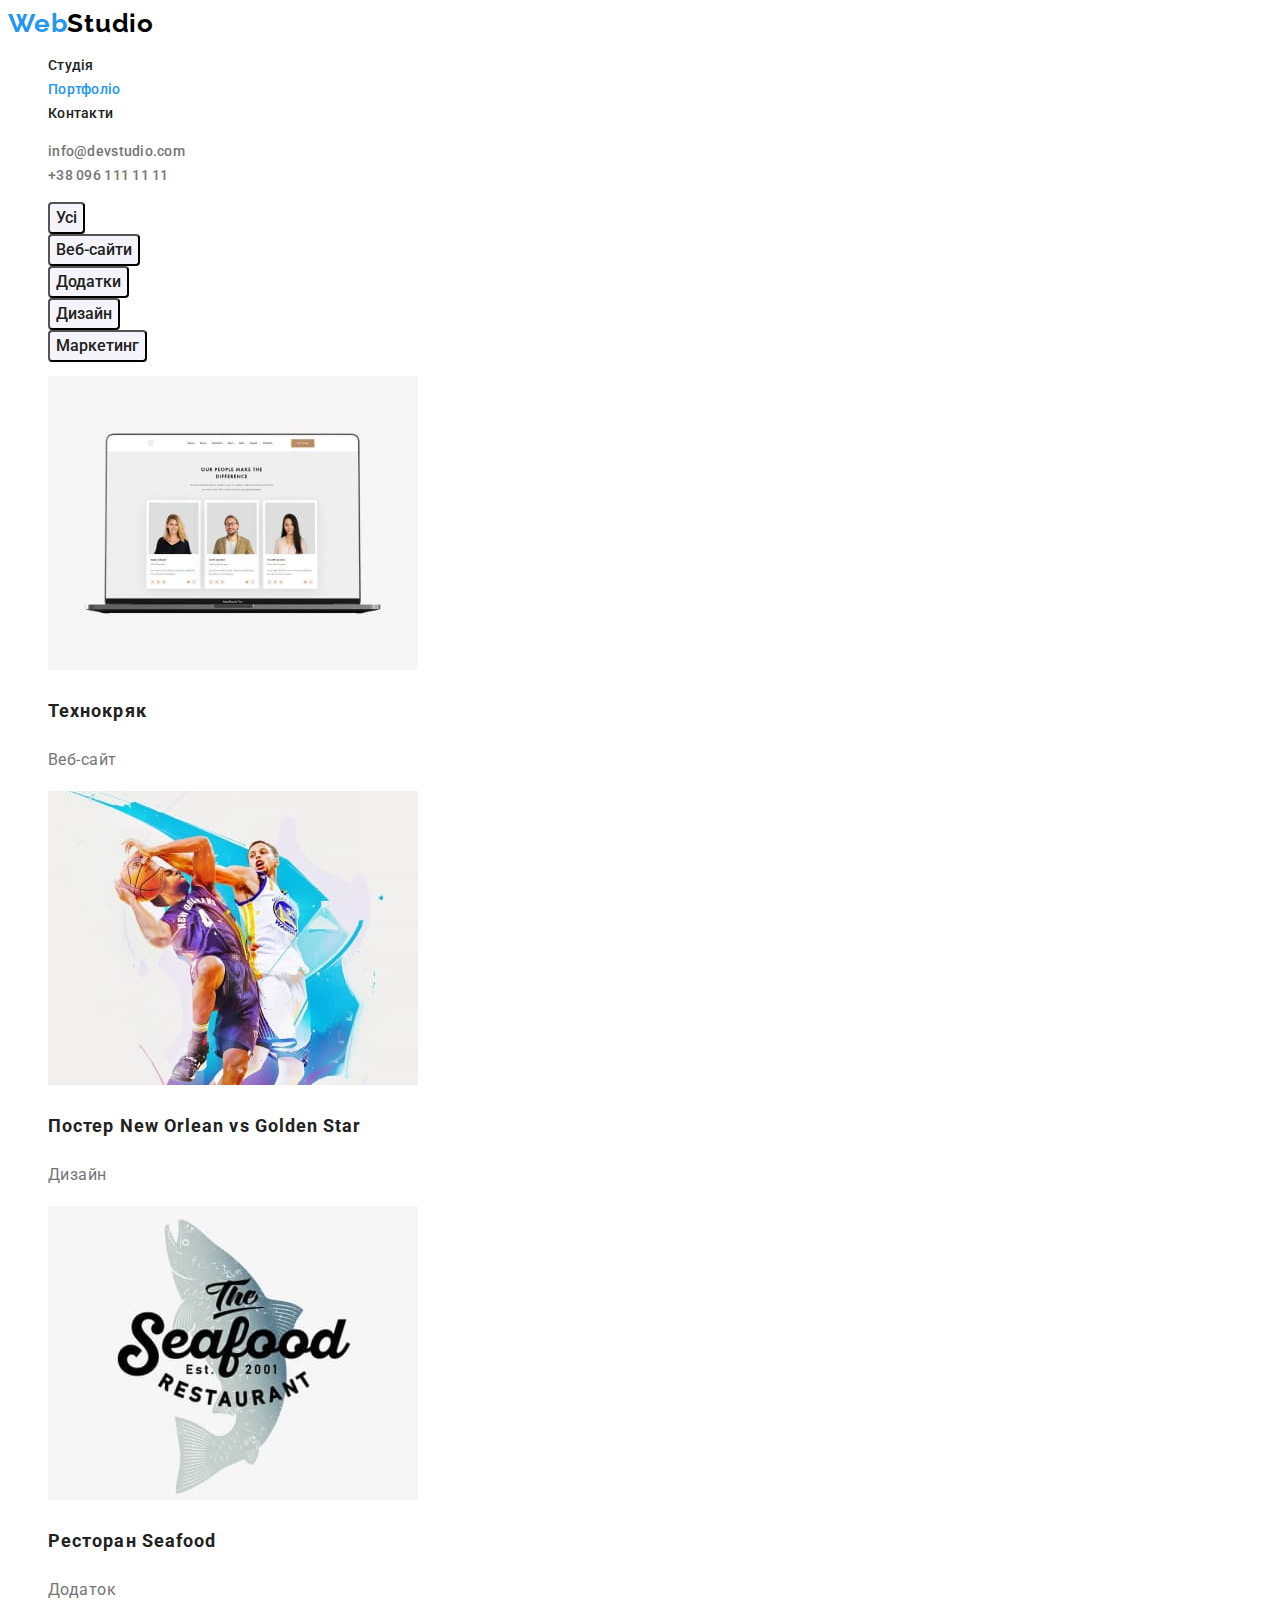
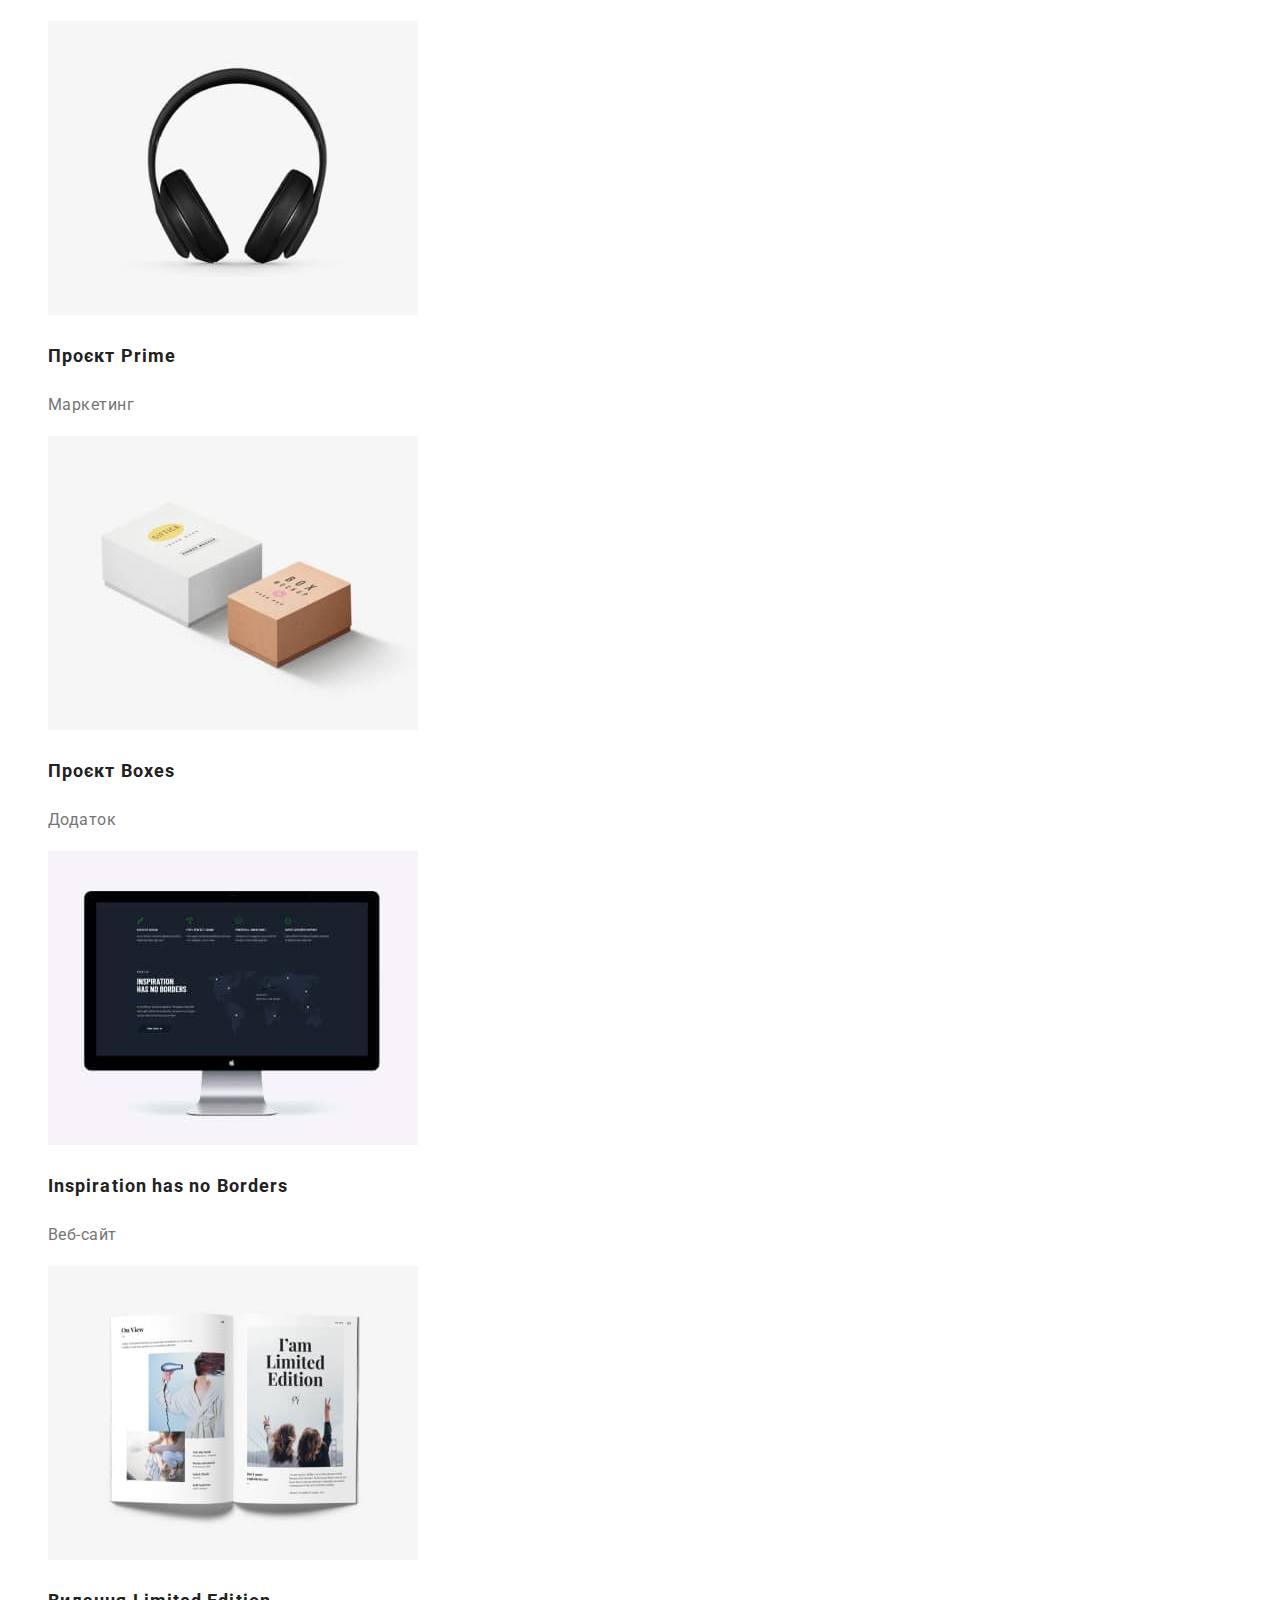
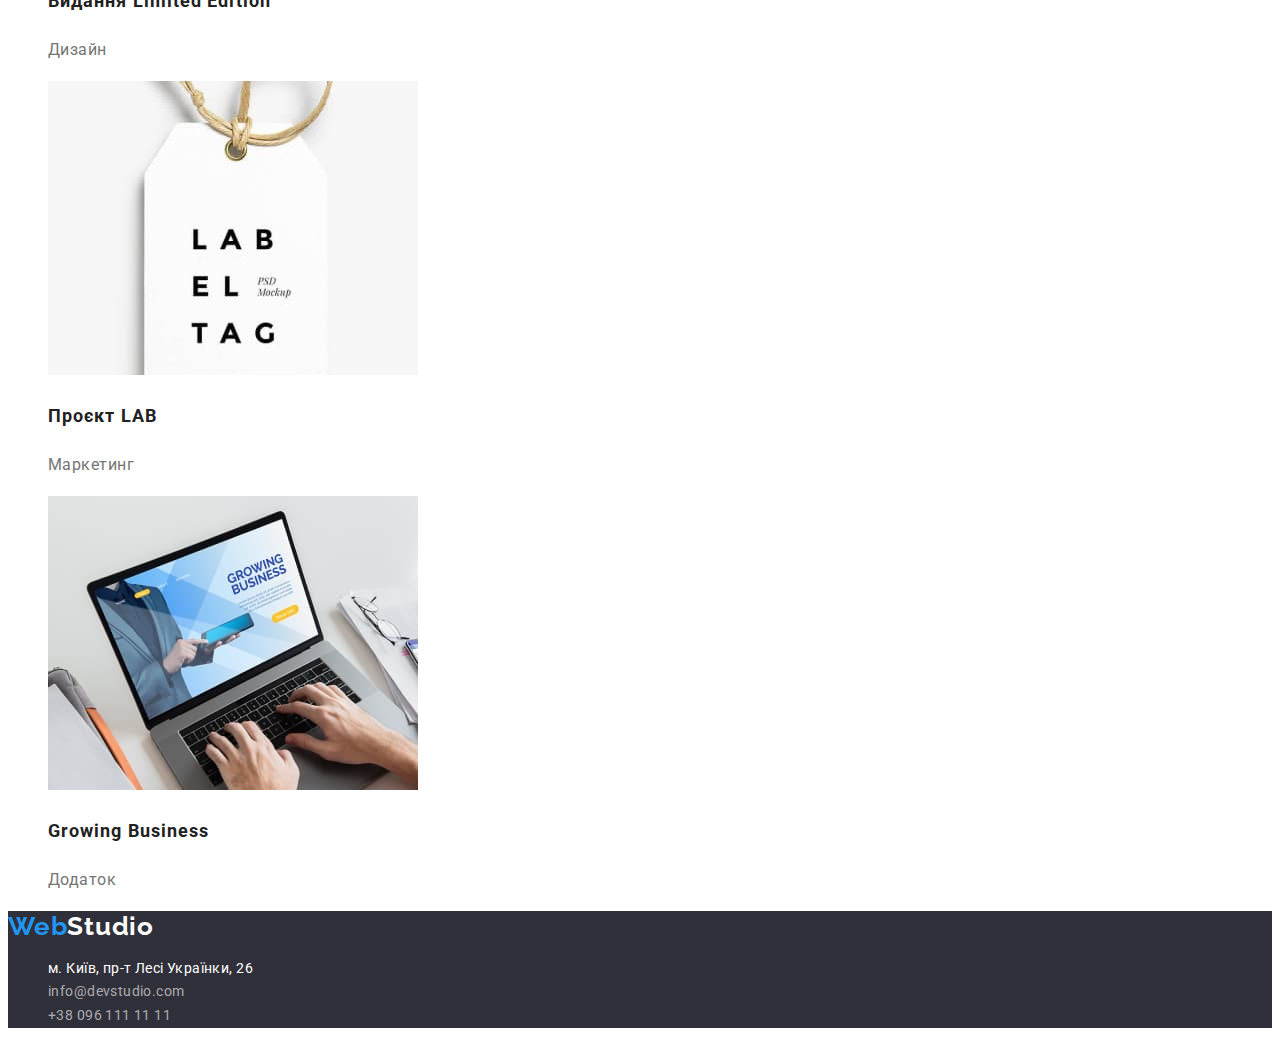
==== portfolio.html @ 8ddcfded "Initial commit" ====
<!DOCTYPE html>
<html lang="uk">
  <head>
    <meta charset="UTF-8" />
    <meta http-equiv="X-UA-Compatible" content="IE=edge" />
    <meta name="viewport" content="width=device-width, initial-scale=1.0" />
    <title>WebStudio</title>
    <link
      href="https://fonts.googleapis.com/css2?family=Raleway:wght@700&family=Roboto:wght@400;500;700;900&display=swap"
      rel="stylesheet"
    />
    <link rel="stylesheet" href="./css/styles.css" />
  </head>
  <body>
    <header>
      <nav>
        <a href="index.html" class="web"><span class="site-name">Web</span>Studio</a>
        <ul class="main-navigation">
          <li class="site-nav">
            <a href="index.html" class="nav-link link studio">Студія</a>
          </li>
          <li class="site-nav">
            <a href="portfolio.html" class="nav-link portfolio">Портфоліо</a>
          </li>
          <li class="site-nav"><a href="" class="nav-link">Контакти</a></li>
        </ul>
      </nav>

      <ul class="navigation">
        <li class="navigation-mail">
          <a href="mailto:info@devstudio.com" class="navigation-link">info@devstudio.com</a>
        </li>
        <li class="navigation-tel">
          <a href="tel:+380961111111" class="navigation-link">+38 096 111 11 11</a>
        </li>
      </ul>
    </header>

    <main>
      <h1 class="visually-hidden">Проекти</h1>
      <ul>
        <li><button type="button" class="navigation-button">Усі</button></li>
        <li><button type="button" class="navigation-button">Веб-сайти</button></li>
        <li><button type="button" class="navigation-button">Додатки</button></li>
        <li><button type="button" class="navigation-button">Дизайн</button></li>
        <li><button type="button" class="navigation-button">Маркетинг</button></li>
      </ul>
      <section>
        <ul>
          <li class="card">
            <a href=""
              ><img
                src="./images/tehnokriak.jpg"
                alt="зображення веб-сайту технокряк"
                width="370"
              />
              <h2 class="project-item">Технокряк</h2>
              <p class="project-item-description">Веб-сайт</p></a
            >
          </li>
          <li class="card">
            <a href=""
              ><img src="./images/poster.jpg" alt="двоє гравців в баскетбол" width="370" />
              <h2 class="project-item">Постер New Orlean vs Golden Star</h2>
              <p class="project-item-description">Дизайн</p></a
            >
          </li>
          <li class="card">
            <a href="">
              <img src="./images/seafood.jpg" alt="логотип ресторану" width="370" />
              <h2 class="project-item">Ресторан Seafood</h2>
              <p class="project-item-description">Додаток</p></a
            >
          </li>
          <li class="card">
            <a href=""
              ><img src="./images/prime.jpg" alt="зображення навушників" width="370" />
              <h2 class="project-item">Проєкт Prime</h2>
              <p class="project-item-description">Маркетинг</p></a
            >
          </li>
          <li class="card">
            <a href=""
              ><img src="./images/boxes.jpg" alt="картонні коробки" width="370" />
              <h2 class="project-item">Проєкт Boxes</h2>
              <p class="project-item-description">Додаток</p></a
            >
          </li>
          <li class="card">
            <a href="">
              <img
                src="./images/inspiration.jpg"
                alt="зображення веб-сайту  inspiration"
                width="370"
              />
              <h2 class="project-item">Inspiration has no Borders</h2>
              <p class="project-item-description">Веб-сайт</p></a
            >
          </li>
          <li class="card">
            <a href="">
              <img src="./images/limited.jpg" alt="зображення відкритого журналу" width="370" />
              <h2 class="project-item">Видання Limited Edition</h2>
              <p class="project-item-description">Дизайн</p></a
            >
          </li>
          <li class="card">
            <a href="">
              <img src="./images/lab.jpg" alt="картка з надписом проекту" width="370" />
              <h2 class="project-item">Проєкт LAB</h2>
              <p class="project-item-description">Маркетинг</p></a
            >
          </li>
          <li class="card">
            <a href=""
              ><img src="./images/business.jpg" alt="робоче місце з ноутбуком" width="370" />
              <h2 class="project-item">Growing Business</h2>
              <p class="project-item-description">Додаток</p></a
            >
          </li>
        </ul>
      </section>
    </main>
    <footer class="down">
      <address>
        <a href="index.html" class="web"
          ><span class="site-name">Web</span><span class="footer-studio">Studio</span></a
        >
        <ul>
          <li class="adress">
            <a
              href="https://goo.gl/maps/CPtrU1FHBa2aNyZL9"
              target="_blank"
              rel="noopener noreferrer nofollow"
              class="adress-link"
              >м. Київ, пр-т Лесі Українки, 26</a
            >
          </li>
          <li class="footer-contacts">
            <a href="mailto:info@devstudio.com" class="footer-navigation-link"
              >info@devstudio.com</a
            >
          </li>
          <li class="footer-contacts">
            <a href="tel:+380961111111" class="footer-navigation-link">+38 096 111 11 11</a>
          </li>
        </ul>
      </address>
    </footer>
  </body>
</html>
---- css/styles.css ----
/* колір основного тексту #000000 */
/* другорядний колір тексту #757575 */
/* білий #ffffff */
/* акцент #2196F3 */
/* основний колір фону #f5f5f5 */
/* другорядний колір фону #2F303A */
/* фон хедера #f5f5f5 */
/* фон кнопок навігації  #F5F4FA */

:root {
  --primary-text-color: #757575;
  --title-text-color: #000000;
  --subtitle-text-color: #212121;
  --accent-color: #2196f3;
  --white-text-color: #ffffff;
  --primary-background: #f5f5f5;
  --secondary-background: #2f303a;
  --button-background: #f5f4fa;
}

body {
  color: var(--primary-text-color);
  background-color: var(--white-text-color);
  font-family: 'Roboto', sans-serif;
  font-size: 14px;
  line-height: 1.71;
  letter-spacing: 0.03em;
}

a {
  text-decoration: none;
}

ul {
  list-style: none;
}

.web {
  font-family: 'Raleway', sans-serif;
  font-style: normal;
  font-weight: 700;
  font-size: 26px;
  line-height: 1.19;
  letter-spacing: 0.03em;
  color: var(--title-text-color);
  text-decoration: none;
}

.site-name {
  color: var(--accent-color);
}

.navigation-studio .link {
  color: var(--accent-color);
}

.nav-link:hover {
  color: var(--accent-color);
}

.nav-link:focus {
  color: var(--accent-color);
}

.navigation-link:hover {
  color: var(--accent-color);
}

.navigation-link:focus {
  color: var(--accent-color);
}

.nav-link {
  text-decoration: none;
  font-weight: 500;
  font-size: 14px;
  line-height: 1.14;
  letter-spacing: 0.02em;
  color: var(--subtitle-text-color);
}

.navigation-link {
  text-decoration: none;
  font-weight: 500;
  font-size: 14px;
  line-height: 1.14;
  letter-spacing: 0.02em;
  color: var(--primary-text-color);
}

.studio {
  color: #212121;
}

.site-nav .portfolio {
  color: #2196f3;
}

.hero-section {
  background-color: var(--secondary-background);
}

.hero-title {
  text-transform: uppercase;
  text-align: center;
  color: var(--white-text-color);

  font-weight: 900;
  font-size: 44px;
  line-height: 1.36;
  letter-spacing: 0.06em;
}

.button {
  font-family: inherit;
  font-weight: 700;
  font-size: 16px;
  line-height: 1.88;
  color: var(--white-text-color);
  background: var(--accent-color);
  box-shadow: 0px 4px 4px rgba(0, 0, 0, 0.15);
  cursor: pointer;
}

.button:hover {
  background-color: #188ce8;
}

.button:focus {
  background-color: #188ce8;
}

.visually-hidden {
  position: absolute;
  white-space: nowrap;
  width: 1px;
  height: 1px;
  overflow: hidden;
  border: 0;
  padding: 0;
  clip: rect(0 0 0 0);
  clip-path: inset(50%);
  margin: -1px;
}

.principle-item {
  font-weight: 700;
  font-size: 14px;
  line-height: 1.14;
  letter-spacing: 0.03em;
  text-transform: uppercase;
  color: var(--subtitle-text-color);
}

.our-principles {
  font-size: 14px;
  line-height: 1.71;
  letter-spacing: 0.03em;
  color: var(--primary-text-color);
}

.h-activity {
  font-weight: 700;
  font-size: 36px;
  line-height: 1.17;
  text-align: center;
  letter-spacing: 0.03em;
  color: var(--subtitle-text-color);
}

.team {
  background-color: #f5f4fa;
}

.h-team {
  font-weight: 700;
  font-size: 36px;
  line-height: 1.17;
  text-align: center;
  letter-spacing: 0.03em;
  color: var(--subtitle-text-color);
}

.photo {
  background-color: var(--white-text-color);
}

.name {
  font-weight: 500;
  font-size: 16px;
  line-height: 1.19;
  text-align: center;
  letter-spacing: 0.03em;
  color: var(--subtitle-text-color);
}

.position {
  font-size: 16px;
  line-height: 1.19;
  text-align: center;
  letter-spacing: 0.03em;
  color: var(--primary-text-color);
}

.footer-studio {
  color: var(--white-text-color);
}

.down {
  background: var(--secondary-background);
}

.adress-link {
  text-decoration: none;
  font-size: 14px;
  line-height: 1.71;
  letter-spacing: 0.03em;
  color: var(--white-text-color);
}

.footer-navigation-link {
  text-decoration: none;
  font-size: 14px;
  line-height: 1.71;
  letter-spacing: 0.03em;
  color: rgba(255, 255, 255, 0.6);
}

.project-item {
  font-weight: 700;
  font-size: 18px;
  line-height: 2;
  letter-spacing: 0.06em;
  color: var(--subtitle-text-color);
}

.project-item-description {
  font-size: 16px;
  line-height: 1.88;
  letter-spacing: 0.03em;
  color: var(--primary-text-color);
}

.navigation-button {
  font-family: inherit;
  font-weight: 500;
  font-size: 16px;
  line-height: 1.63;
  color: var(--subtitle-text-color);
  background: var(--button-background);
  border-radius: 4px;
  cursor: pointer;
}

.navigation-button:focus {
  color: #ffffff;
  background-color: #2196f3;
}

.navigation-button:hover {
  color: #ffffff;
  background-color: #2196f3;
}

.card {
  background-color: var(--white-text-color);
}

.footer-contacts {
  font-style: normal;
}

.adress {
  font-style: normal;
}

.footer-navigation-link:hover {
  color: var(--accent-color);
}

.footer-navigation-link:focus {
  color: var(--accent-color);
}

.adress-link:hover {
  color: var(--accent-color);
}

.adress-link:focus {
  color: var(--accent-color);
}
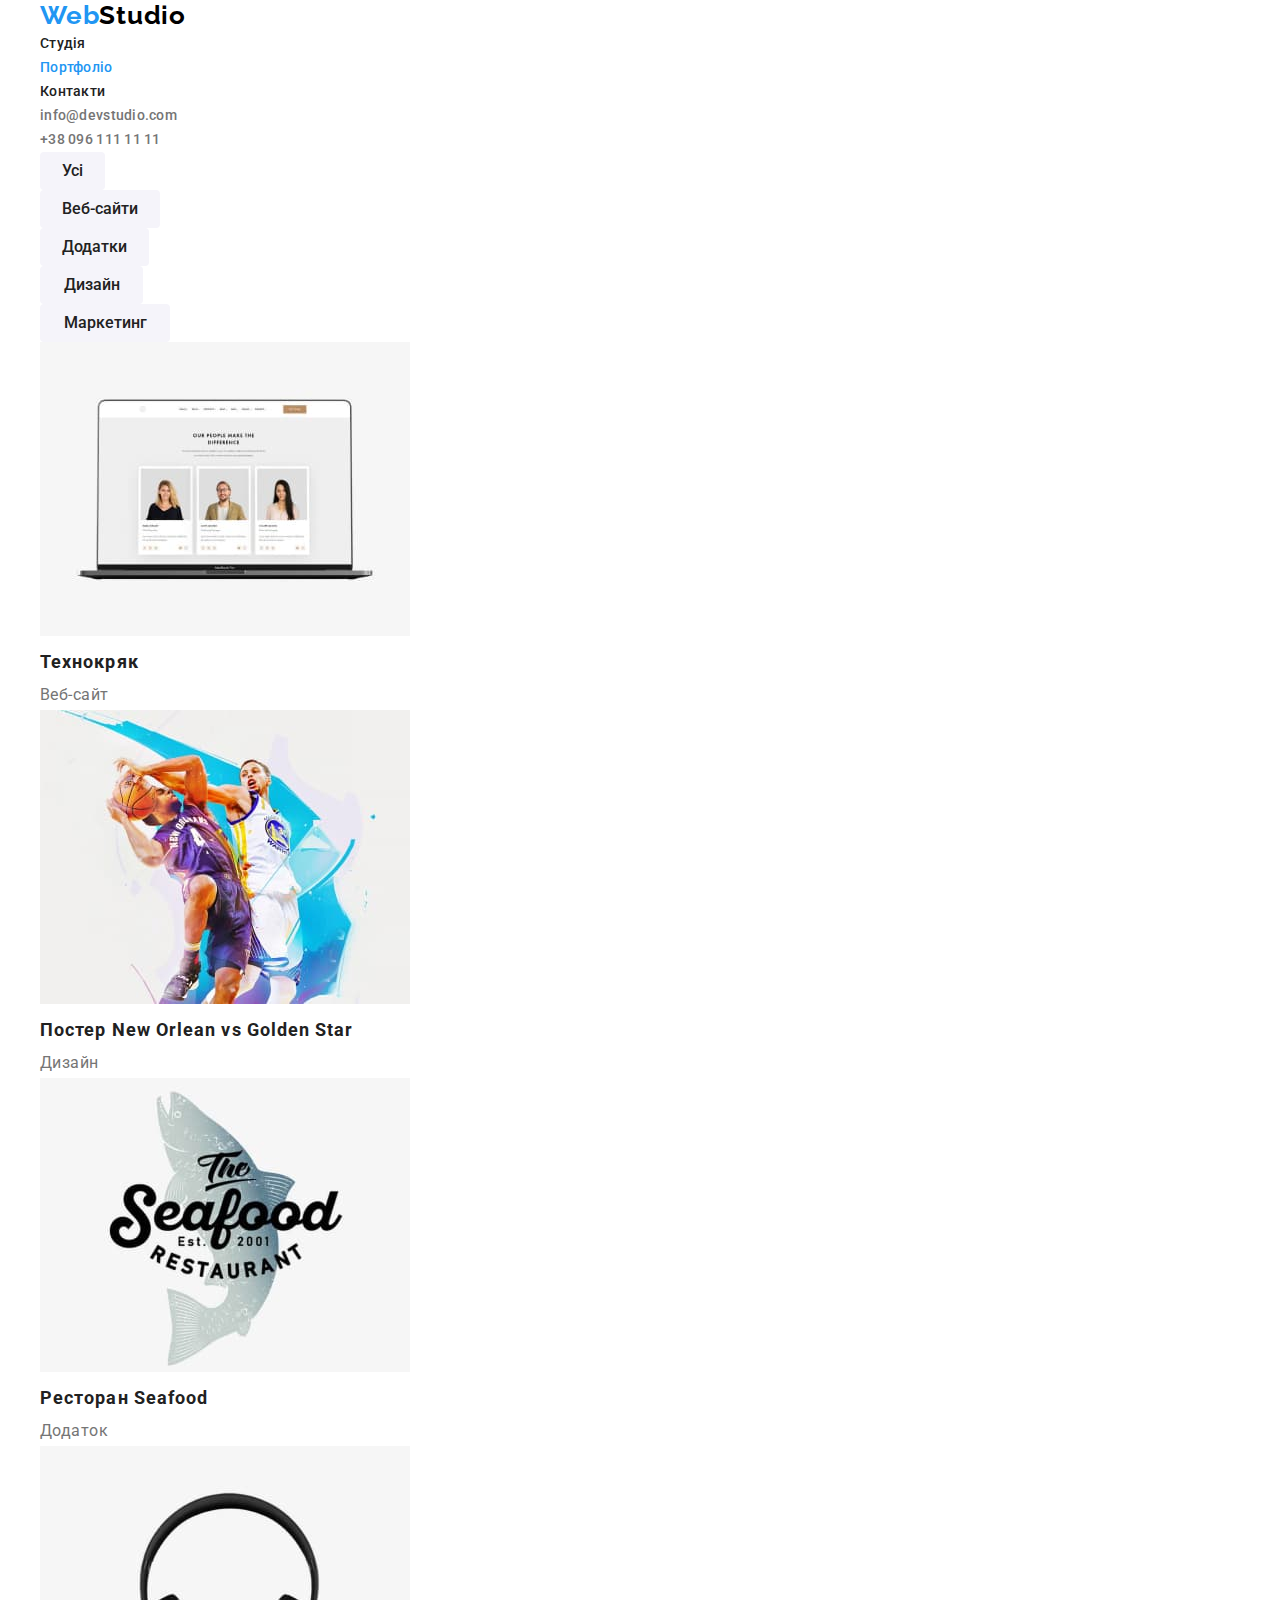
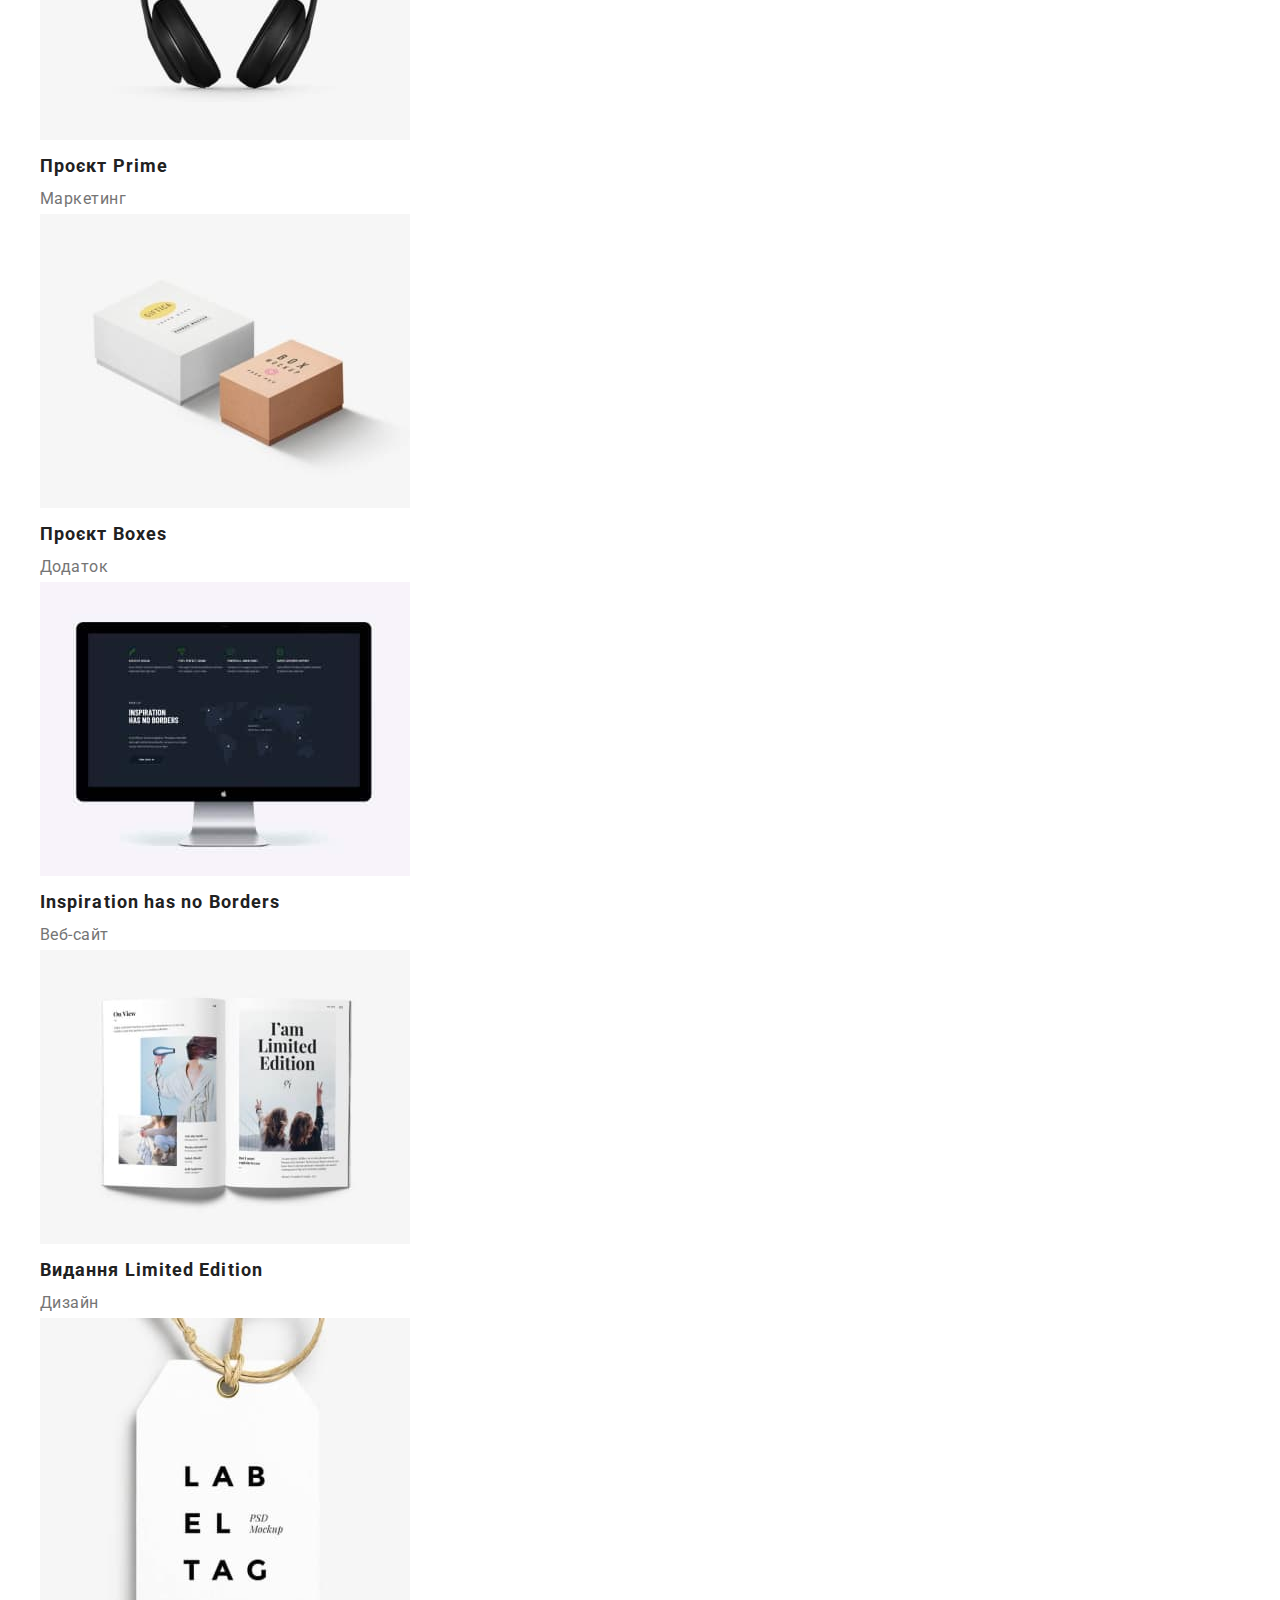
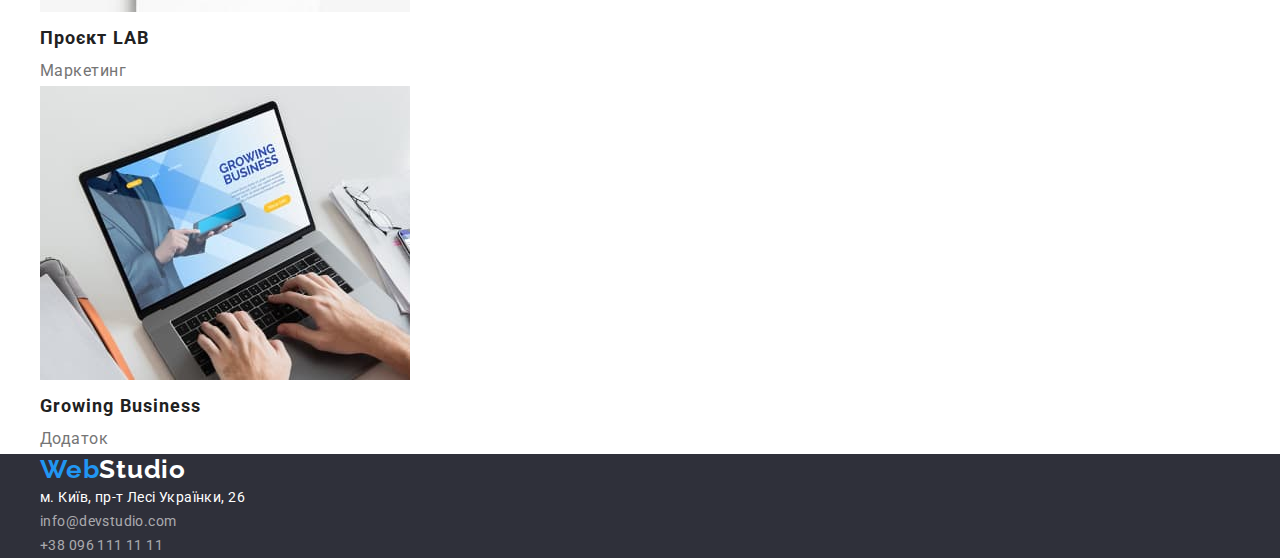
==== commit dc89f947: "margin" ====
--- a/portfolio.html
+++ b/portfolio.html
@@ -9,143 +9,155 @@
       href="https://fonts.googleapis.com/css2?family=Raleway:wght@700&family=Roboto:wght@400;500;700;900&display=swap"
       rel="stylesheet"
     />
+    <link
+      rel="stylesheet"
+      href="https://cdnjs.cloudflare.com/ajax/libs/modern-normalize/1.0.0/modern-normalize.min.css"
+    />
     <link rel="stylesheet" href="./css/styles.css" />
   </head>
   <body>
     <header>
-      <nav>
-        <a href="index.html" class="web"><span class="site-name">Web</span>Studio</a>
-        <ul class="main-navigation">
-          <li class="site-nav">
-            <a href="index.html" class="nav-link link studio">Студія</a>
+      <div class="container">
+        <nav>
+          <a href="index.html" class="web"><span class="site-name">Web</span>Studio</a>
+          <ul class="main-navigation">
+            <li class="site-nav">
+              <a href="index.html" class="nav-link link studio">Студія</a>
+            </li>
+            <li class="site-nav">
+              <a href="portfolio.html" class="nav-link portfolio">Портфоліо</a>
+            </li>
+            <li class="site-nav"><a href="" class="nav-link">Контакти</a></li>
+          </ul>
+        </nav>
+
+        <ul class="navigation">
+          <li class="navigation-mail">
+            <a href="mailto:info@devstudio.com" class="navigation-link">info@devstudio.com</a>
           </li>
-          <li class="site-nav">
-            <a href="portfolio.html" class="nav-link portfolio">Портфоліо</a>
+          <li class="navigation-tel">
+            <a href="tel:+380961111111" class="navigation-link">+38 096 111 11 11</a>
           </li>
-          <li class="site-nav"><a href="" class="nav-link">Контакти</a></li>
         </ul>
-      </nav>
-
-      <ul class="navigation">
-        <li class="navigation-mail">
-          <a href="mailto:info@devstudio.com" class="navigation-link">info@devstudio.com</a>
-        </li>
-        <li class="navigation-tel">
-          <a href="tel:+380961111111" class="navigation-link">+38 096 111 11 11</a>
-        </li>
-      </ul>
+      </div>
     </header>
 
     <main>
-      <h1 class="visually-hidden">Проекти</h1>
-      <ul>
-        <li><button type="button" class="navigation-button">Усі</button></li>
-        <li><button type="button" class="navigation-button">Веб-сайти</button></li>
-        <li><button type="button" class="navigation-button">Додатки</button></li>
-        <li><button type="button" class="navigation-button">Дизайн</button></li>
-        <li><button type="button" class="navigation-button">Маркетинг</button></li>
-      </ul>
+      <div class="container">
+        <h1 class="visually-hidden">Проекти</h1>
+        <ul>
+          <li><button type="button" class="navigation-button btn-one">Усі</button></li>
+          <li><button type="button" class="navigation-button btn-two">Веб-сайти</button></li>
+          <li><button type="button" class="navigation-button btn-three">Додатки</button></li>
+          <li><button type="button" class="navigation-button btn-four">Дизайн</button></li>
+          <li><button type="button" class="navigation-button btn-five">Маркетинг</button></li>
+        </ul>
+      </div>
       <section>
-        <ul>
-          <li class="card">
-            <a href=""
-              ><img
-                src="./images/tehnokriak.jpg"
-                alt="зображення веб-сайту технокряк"
-                width="370"
-              />
-              <h2 class="project-item">Технокряк</h2>
-              <p class="project-item-description">Веб-сайт</p></a
-            >
-          </li>
-          <li class="card">
-            <a href=""
-              ><img src="./images/poster.jpg" alt="двоє гравців в баскетбол" width="370" />
-              <h2 class="project-item">Постер New Orlean vs Golden Star</h2>
-              <p class="project-item-description">Дизайн</p></a
-            >
-          </li>
-          <li class="card">
-            <a href="">
-              <img src="./images/seafood.jpg" alt="логотип ресторану" width="370" />
-              <h2 class="project-item">Ресторан Seafood</h2>
-              <p class="project-item-description">Додаток</p></a
-            >
-          </li>
-          <li class="card">
-            <a href=""
-              ><img src="./images/prime.jpg" alt="зображення навушників" width="370" />
-              <h2 class="project-item">Проєкт Prime</h2>
-              <p class="project-item-description">Маркетинг</p></a
-            >
-          </li>
-          <li class="card">
-            <a href=""
-              ><img src="./images/boxes.jpg" alt="картонні коробки" width="370" />
-              <h2 class="project-item">Проєкт Boxes</h2>
-              <p class="project-item-description">Додаток</p></a
-            >
-          </li>
-          <li class="card">
-            <a href="">
-              <img
-                src="./images/inspiration.jpg"
-                alt="зображення веб-сайту  inspiration"
-                width="370"
-              />
-              <h2 class="project-item">Inspiration has no Borders</h2>
-              <p class="project-item-description">Веб-сайт</p></a
-            >
-          </li>
-          <li class="card">
-            <a href="">
-              <img src="./images/limited.jpg" alt="зображення відкритого журналу" width="370" />
-              <h2 class="project-item">Видання Limited Edition</h2>
-              <p class="project-item-description">Дизайн</p></a
-            >
-          </li>
-          <li class="card">
-            <a href="">
-              <img src="./images/lab.jpg" alt="картка з надписом проекту" width="370" />
-              <h2 class="project-item">Проєкт LAB</h2>
-              <p class="project-item-description">Маркетинг</p></a
-            >
-          </li>
-          <li class="card">
-            <a href=""
-              ><img src="./images/business.jpg" alt="робоче місце з ноутбуком" width="370" />
-              <h2 class="project-item">Growing Business</h2>
-              <p class="project-item-description">Додаток</p></a
-            >
-          </li>
-        </ul>
+        <div class="container">
+          <ul class="list">
+            <li class="card">
+              <a href=""
+                ><img
+                  src="./images/tehnokriak.jpg"
+                  alt="зображення веб-сайту технокряк"
+                  width="370"
+                />
+                <h2 class="project-item">Технокряк</h2>
+                <p class="project-item-description">Веб-сайт</p></a
+              >
+            </li>
+            <li class="card">
+              <a href=""
+                ><img src="./images/poster.jpg" alt="двоє гравців в баскетбол" width="370" />
+                <h2 class="project-item">Постер New Orlean vs Golden Star</h2>
+                <p class="project-item-description">Дизайн</p></a
+              >
+            </li>
+            <li class="card">
+              <a href="">
+                <img src="./images/seafood.jpg" alt="логотип ресторану" width="370" />
+                <h2 class="project-item">Ресторан Seafood</h2>
+                <p class="project-item-description">Додаток</p></a
+              >
+            </li>
+            <li class="card">
+              <a href=""
+                ><img src="./images/prime.jpg" alt="зображення навушників" width="370" />
+                <h2 class="project-item">Проєкт Prime</h2>
+                <p class="project-item-description">Маркетинг</p></a
+              >
+            </li>
+            <li class="card">
+              <a href=""
+                ><img src="./images/boxes.jpg" alt="картонні коробки" width="370" />
+                <h2 class="project-item">Проєкт Boxes</h2>
+                <p class="project-item-description">Додаток</p></a
+              >
+            </li>
+            <li class="card">
+              <a href="">
+                <img
+                  src="./images/inspiration.jpg"
+                  alt="зображення веб-сайту  inspiration"
+                  width="370"
+                />
+                <h2 class="project-item">Inspiration has no Borders</h2>
+                <p class="project-item-description">Веб-сайт</p></a
+              >
+            </li>
+            <li class="card">
+              <a href="">
+                <img src="./images/limited.jpg" alt="зображення відкритого журналу" width="370" />
+                <h2 class="project-item">Видання Limited Edition</h2>
+                <p class="project-item-description">Дизайн</p></a
+              >
+            </li>
+            <li class="card">
+              <a href="">
+                <img src="./images/lab.jpg" alt="картка з надписом проекту" width="370" />
+                <h2 class="project-item">Проєкт LAB</h2>
+                <p class="project-item-description">Маркетинг</p></a
+              >
+            </li>
+            <li class="card">
+              <a href=""
+                ><img src="./images/business.jpg" alt="робоче місце з ноутбуком" width="370" />
+                <h2 class="project-item">Growing Business</h2>
+                <p class="project-item-description">Додаток</p></a
+              >
+            </li>
+          </ul>
+        </div>
       </section>
     </main>
     <footer class="down">
-      <address>
-        <a href="index.html" class="web"
-          ><span class="site-name">Web</span><span class="footer-studio">Studio</span></a
-        >
-        <ul>
-          <li class="adress">
-            <a
-              href="https://goo.gl/maps/CPtrU1FHBa2aNyZL9"
-              target="_blank"
-              rel="noopener noreferrer nofollow"
-              class="adress-link"
-              >м. Київ, пр-т Лесі Українки, 26</a
-            >
-          </li>
-          <li class="footer-contacts">
-            <a href="mailto:info@devstudio.com" class="footer-navigation-link"
-              >info@devstudio.com</a
-            >
-          </li>
-          <li class="footer-contacts">
-            <a href="tel:+380961111111" class="footer-navigation-link">+38 096 111 11 11</a>
-          </li>
-        </ul>
-      </address>
+      <div class="container">
+        <address>
+          <a href="index.html" class="web"
+            ><span class="site-name">Web</span><span class="footer-studio">Studio</span></a
+          >
+          <ul>
+            <li class="adress">
+              <a
+                href="https://goo.gl/maps/CPtrU1FHBa2aNyZL9"
+                target="_blank"
+                rel="noopener noreferrer nofollow"
+                class="adress-link"
+                >м. Київ, пр-т Лесі Українки, 26</a
+              >
+            </li>
+            <li class="footer-contacts">
+              <a href="mailto:info@devstudio.com" class="footer-navigation-link"
+                >info@devstudio.com</a
+              >
+            </li>
+            <li class="footer-contacts">
+              <a href="tel:+380961111111" class="footer-navigation-link">+38 096 111 11 11</a>
+            </li>
+          </ul>
+        </address>
+      </div>
     </footer>
   </body>
 </html>
--- a/css/styles.css
+++ b/css/styles.css
@@ -112,6 +112,12 @@
 }
 
 .button {
+  position: absolute;
+  padding: 10px 24px;
+  border: 0;
+  min-width: 200px;
+  min-height: 50px;
+  text-align: center;
   font-family: inherit;
   font-weight: 700;
   font-size: 16px;
@@ -120,6 +126,7 @@
   background: var(--accent-color);
   box-shadow: 0px 4px 4px rgba(0, 0, 0, 0.15);
   cursor: pointer;
+  border-radius: 4px;
 }
 
 .button:hover {
@@ -144,6 +151,7 @@
 }
 
 .principle-item {
+  margin: 0 0 10px;
   font-weight: 700;
   font-size: 14px;
   line-height: 1.14;
@@ -160,6 +168,7 @@
 }
 
 .h-activity {
+  margin: 0 0 50px;
   font-weight: 700;
   font-size: 36px;
   line-height: 1.17;
@@ -173,6 +182,7 @@
 }
 
 .h-team {
+  margin: 0 0 50px;
   font-weight: 700;
   font-size: 36px;
   line-height: 1.17;
@@ -227,6 +237,8 @@
 }
 
 .project-item {
+  margin: 0;
+  padding: 0;
   font-weight: 700;
   font-size: 18px;
   line-height: 2;
@@ -235,6 +247,8 @@
 }
 
 .project-item-description {
+  margin: 0;
+  padding: 0;
   font-size: 16px;
   line-height: 1.88;
   letter-spacing: 0.03em;
@@ -242,6 +256,12 @@
 }
 
 .navigation-button {
+  padding: 6px 22px;
+  display: inline-block;
+  border-radius: 4px;
+  text-align: center;
+  border: 0;
+
   font-family: inherit;
   font-weight: 500;
   font-size: 16px;
@@ -252,6 +272,26 @@
   cursor: pointer;
 }
 
+.btn-one {
+  min-width: 23px;
+}
+
+.btn-two {
+  min-width: 100px;
+}
+
+.btn-three {
+  min-width: 68px;
+}
+
+.btn-four {
+  min-width: 103px;
+}
+
+.btn-five {
+  min-width: 130px;
+}
+
 .navigation-button:focus {
   color: #ffffff;
   background-color: #2196f3;
@@ -262,6 +302,11 @@
   background-color: #2196f3;
 }
 
+.list {
+  padding: 0;
+  margin: 0;
+}
+
 .card {
   background-color: var(--white-text-color);
 }
@@ -289,3 +334,38 @@
 .adress-link:focus {
   color: var(--accent-color);
 }
+
+* {
+  box-sizing: border-box;
+}
+/* BOX */
+
+.container {
+  width: 1230px;
+  max-width: 1600px;
+  margin: 0 auto;
+  padding: 0 15px;
+}
+
+ul {
+  margin: 0;
+  padding: 0;
+  list-style-type: none;
+}
+
+h1,
+h2,
+h3,
+h4,
+h5,
+h6,
+p {
+  margin-top: 0;
+}
+
+.section {
+  padding: 94px 0;
+}
+.section-activity {
+  padding: 0 0 94px;
+}
